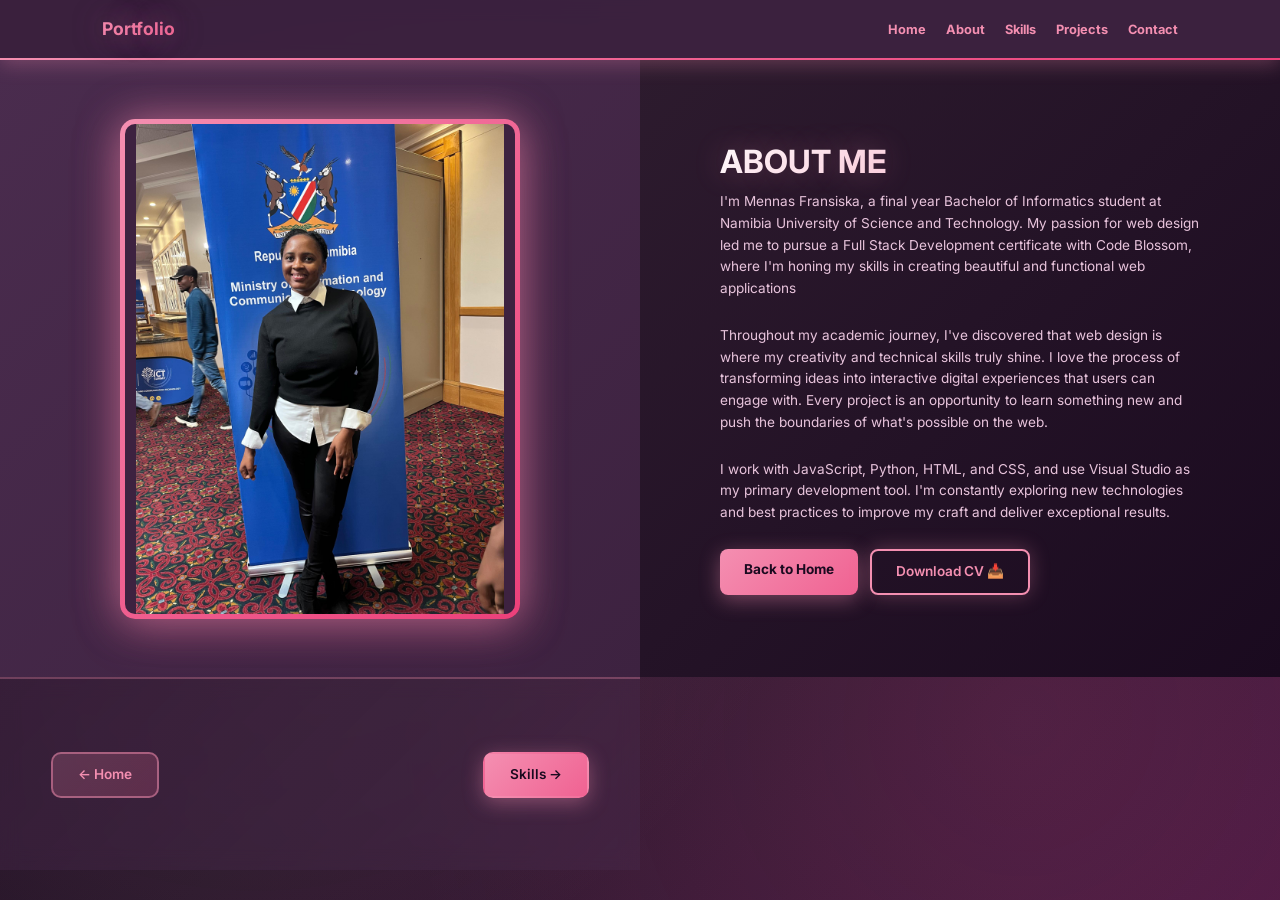
==== about.html @ dbe0e508 "Add files via upload" ====
<!DOCTYPE html>
<html lang="en">
<head>
    <meta charset="UTF-8">
    <meta name="viewport" content="width=device-width, initial-scale=1.0">
    <title>About | Mennas Fransiska</title>
    <link href="https://fonts.googleapis.com/css2?family=Inter:wght@300;400;600&display=swap" rel="stylesheet">
    <link rel="stylesheet" href="style.css">
    <script src="script.js" defer></script>
</head>
<body>

    <nav>
        <div class="logo">Portfolio</div>
        <ul>
            <li><a href="index.html" style="font-weight: bold; color: #f48fb1;">Home</a></li>
            <li><a href="about.html" style="font-weight: bold; color: #f48fb1;">About</a></li>
            <li><a href="skills.html" style="font-weight: bold; color: #f48fb1;">Skills</a></li>
            <li><a href="projects.html" style="font-weight: bold; color: #f48fb1;">Projects</a></li>
            <li><a href="contact.html" style="font-weight: bold; color: #f48fb1;">Contact</a></li>
        </ul>
    </nav>

    <section class="hero-split">
        <div class="hero-left">
    <div class="image-container">
        <img src="aboutphoto.jpg" alt="About Mennas" class="full-picture">
    </div>
</div>
        <div class="hero-right">
            <div class="hero-content">
                <h1>ABOUT ME</h1>
                <p class="description">
                    I'm Mennas Fransiska, a final year Bachelor of Informatics student at Namibia University of Science 
                     and Technology. My passion for web design led me to pursue a Full Stack Development certificate with Code Blossom,
                     where I'm honing my skills in creating beautiful and functional web applications
                </p>
                <p class="description">
                    Throughout my academic journey, I've discovered that web design is where my creativity and technical skills truly shine. I love the process of transforming ideas into interactive digital experiences that users can engage with. Every project is an opportunity to learn something new and push the boundaries of what's possible on the web.
                </p>
                <p class="description">
                    I work with JavaScript, Python, HTML, and CSS, and use Visual Studio as my primary development tool. I'm constantly exploring new technologies and best practices to improve my craft and deliver exceptional results.
                </p>
                <div class="hero-btns">
    <a href="index.html" class="btn btn-dark">Back to Home</a>
    
    <a href="Mennas_Fransiska_CV.pdf" download class="btn btn-white">
        Download CV 📥
    </a>
</div>
            </div>
        </div>
    </header>

    <div class="page-navigation">
        <a href="index.html" class="nav-btn prev-btn">← Home</a>
        <a href="skills.html" class="nav-btn next-btn">Skills →</a>
    </div>

</body>
</html>
---- style.css ----
/* --- 1. GENERAL SETUP --- */
* {
    margin: 0;
    padding: 0;
    box-sizing: border-box;
    font-family: 'Inter', sans-serif;
}

html {
    scroll-behavior: smooth;
}

body {
    background: linear-gradient(135deg, #1a0a1f 0%, #2d1b2e 50%, #4a1942 100%);
    background-attachment: fixed;
    color: #f5e6f0;
    line-height: 1.6;
    position: relative;
    overflow-x: hidden;
}

body::before {
    content: '';
    position: fixed;
    top: 0;
    left: 0;
    width: 100%;
    height: 100%;
    background: radial-gradient(circle at 20% 50%, rgba(244, 143, 177, 0.1) 0%, transparent 50%),
                radial-gradient(circle at 80% 80%, rgba(240, 98, 146, 0.1) 0%, transparent 50%);
    pointer-events: none;
    z-index: 0;
}

/* --- 2. NAVIGATION --- */
nav {
    display: flex;
    justify-content: space-between;
    padding: 15px 8%;
    background: rgba(61, 34, 64, 0.95);
    backdrop-filter: blur(10px);
    align-items: center;
    position: sticky;
    top: 0;
    z-index: 1000;
    border-bottom: 2px solid transparent;
    border-image: linear-gradient(90deg, #f48fb1, #f06292, #ec407a) 1;
    box-shadow: 0 4px 20px rgba(244, 143, 177, 0.3);
}

.logo {
    font-weight: 700;
    font-size: 1.1rem;
    background: linear-gradient(135deg, #f48fb1, #f06292);
    -webkit-background-clip: text;
    -webkit-text-fill-color: transparent;
    background-clip: text;
    text-shadow: 0 0 30px rgba(244, 143, 177, 0.5);
}

nav ul {
    display: flex;
    list-style: none;
    gap: 20px;
}

nav ul li a {
    text-decoration: none;
    color: #f5c6e0;
    font-weight: 500;
    font-size: 0.8rem;
    transition: 0.3s;
}

nav ul li a:hover {
    color: #f48fb1;
}

/* --- 3. HERO SPLIT LAYOUT --- */
.hero-split {
    display: grid;
    grid-template-columns: 1fr 1fr;
    min-height: 90vh;
}

/* Left Side - Dark */
.hero-left {
    background: linear-gradient(135deg, #4a2c4e 0%, #3d2240 100%);
    display: flex;
    justify-content: center;
    align-items: center;
    padding: 40px;
    position: relative;
    overflow: hidden;
}

.hero-left::before {
    content: '';
    position: absolute;
    width: 300px;
    height: 300px;
    background: radial-gradient(circle, rgba(244, 143, 177, 0.2) 0%, transparent 70%);
    border-radius: 50%;
    top: 50%;
    left: 50%;
    transform: translate(-50%, -50%);
    animation: pulse 4s ease-in-out infinite;
}

@keyframes pulse {
    0%, 100% { transform: translate(-50%, -50%) scale(1); opacity: 0.5; }
    50% { transform: translate(-50%, -50%) scale(1.2); opacity: 0.8; }
}

/* Right Side - Darker */
.hero-right {
    background: linear-gradient(135deg, #2d1b2e 0%, #1a0a1f 100%);
    display: flex;
    justify-content: center;
    align-items: center;
    padding: 40px 10%;
    position: relative;
}

/* --- 4. IMAGES --- */
.image-container {
    width: 350px;
    height: 350px;
    position: relative;
    z-index: 2;
    animation: float-image 6s ease-in-out infinite;
}

@keyframes float-image {
    0%, 100% { transform: translateY(0); }
    50% { transform: translateY(-15px); }
}

.profile-circle {
    width: 100%;
    height: 100%;
    border-radius: 50%;
    object-fit: cover;
    border: 5px solid transparent;
    background: linear-gradient(#3d2240, #3d2240) padding-box,
                linear-gradient(135deg, #f48fb1, #f06292, #ec407a) border-box;
    box-shadow: 0 0 40px rgba(244, 143, 177, 0.6),
                0 0 80px rgba(240, 98, 146, 0.4),
                inset 0 0 20px rgba(244, 143, 177, 0.2);
    margin: 25px;
    padding: 15px;
    position: relative;
    z-index: 2;
    opacity: 1 !important;
    display: block;
    animation: glow 3s ease-in-out infinite, fadeInImage 0.8s ease forwards;
}

@keyframes glow {
    0%, 100% { box-shadow: 0 0 40px rgba(244, 143, 177, 0.6), 0 0 80px rgba(240, 98, 146, 0.4); }
    50% { box-shadow: 0 0 60px rgba(244, 143, 177, 0.8), 0 0 100px rgba(240, 98, 146, 0.6); }
}

.about-image img {
    width: 100%;
    max-width: 400px;
    border-radius: 15px;
    box-shadow: 0 10px 30px rgba(244, 143, 177, 0.2);
}

/* --- 5. TYPOGRAPHY (SCALED DOWN) --- */
.hero-content h1, .about-text h3, .projects-intro h1, .skills-intro h1, .contact-info h1 {
    font-size: 2rem;
    margin-bottom: 10px;
    background: linear-gradient(135deg, #ffffff, #f48fb1);
    -webkit-background-clip: text;
    -webkit-text-fill-color: transparent;
    background-clip: text;
    line-height: 1.2;
    text-shadow: 0 0 30px rgba(244, 143, 177, 0.3);
    animation: fadeInUp 1s ease;
}

@keyframes fadeInUp {
    from { opacity: 0; transform: translateY(30px); }
    to { opacity: 1; transform: translateY(0); }
}

.hero-content h2 {
    font-size: 0.95rem;
    font-weight: 400;
    color: #f5c6e0;
    margin-bottom: 15px;
}

.description, .about-text p {
    font-size: 0.85rem;
    color: #e8c4dc;
    line-height: 1.6;
    margin-bottom: 25px;
    max-width: 480px;
}

.dotted-spec {
    border: 3px solid transparent;
    background: linear-gradient(rgba(45, 27, 46, 0.6), rgba(45, 27, 46, 0.6)) padding-box,
                linear-gradient(135deg, #f48fb1, #f06292) border-box;
    padding: 20px;
    border-radius: 12px;
    box-shadow: 0 0 30px rgba(244, 143, 177, 0.3),
                inset 0 0 20px rgba(244, 143, 177, 0.1);
    position: relative;
}

/* --- 6. BUTTONS --- */
.hero-btns {
    display: flex;
    gap: 12px;
}

.btn {
    padding: 10px 24px;
    text-decoration: none;
    border-radius: 8px;
    font-weight: 600;
    font-size: 0.85rem;
    transition: 0.3s ease;
    display: inline-block;
    position: relative;
    overflow: hidden;
    z-index: 1;
}

.btn::after {
    content: '';
    position: absolute;
    top: 50%;
    left: 50%;
    width: 0;
    height: 0;
    border-radius: 50%;
    background: rgba(255, 255, 255, 0.3);
    transform: translate(-50%, -50%);
    transition: width 0.6s, height 0.6s;
    z-index: -1;
}

.btn:hover::after {
    width: 300px;
    height: 300px;
}

.btn-dark {
    background: linear-gradient(135deg, #f48fb1, #f06292);
    color: #1a0a1f;
    font-weight: 700;
    box-shadow: 0 5px 20px rgba(244, 143, 177, 0.4);
}

.btn-dark:hover {
    box-shadow: 0 8px 30px rgba(244, 143, 177, 0.6);
    transform: translateY(-3px);
}

.btn-white {
    background: transparent;
    color: #f48fb1;
    border: 2px solid #f48fb1;
    box-shadow: 0 0 20px rgba(244, 143, 177, 0.3);
}

.btn-white:hover {
    background: linear-gradient(135deg, #f48fb1, #f06292);
    color: #1a0a1f;
    border-color: transparent;
    transform: translateY(-3px);
    box-shadow: 0 8px 30px rgba(244, 143, 177, 0.6);
}

.btn:hover {
    transform: translateY(-2px);
}


/* --- 7. SKILLS & PROJECTS CARDS --- */
.skills-grid {
    display: grid;
    grid-template-columns: 1fr 1fr;
    gap: 15px;
}

.skill-card, .project-card {
    background: linear-gradient(135deg, rgba(61, 34, 64, 0.8), rgba(74, 44, 78, 0.6));
    backdrop-filter: blur(10px);
    padding: 25px;
    border-radius: 15px;
    border: 2px solid transparent;
    background-clip: padding-box;
    position: relative;
    transition: 0.3s;
    overflow: hidden;
}

.skill-card::before, .project-card::before {
    content: '';
    position: absolute;
    top: 0;
    left: 0;
    right: 0;
    bottom: 0;
    border-radius: 15px;
    padding: 2px;
    background: linear-gradient(135deg, #f48fb1, #f06292, #ec407a);
    -webkit-mask: linear-gradient(#fff 0 0) content-box, linear-gradient(#fff 0 0);
    -webkit-mask-composite: xor;
    mask-composite: exclude;
    opacity: 0.5;
    transition: opacity 0.3s;
}

.skill-card:hover::before, .project-card:hover::before {
    opacity: 1;
}

.skill-card h3, .project-card h3 {
    font-size: 0.9rem;
    margin-bottom: 5px;
    color: #ffffff;
}

.skill-card p, .project-card p {
    font-size: 0.75rem;
    color: #e8c4dc;
}

/* --- 8. CONTACT FORM --- */
.contact-info {
    color: #f5e6f0;
}

.contact-details {
    margin-top: 30px;
}

.detail-item {
    margin-bottom: 20px;
}

.detail-item strong {
    color: #f48fb1;
    display: block;
    margin-bottom: 5px;
    font-size: 0.85rem;
}

.detail-item p {
    color: #e8c4dc;
    font-size: 0.85rem;
}

.contact-form {
    background: linear-gradient(135deg, rgba(61, 34, 64, 0.9), rgba(74, 44, 78, 0.7));
    backdrop-filter: blur(15px);
    padding: 35px;
    border-radius: 20px;
    width: 100%;
    max-width: 450px;
    border: 2px solid rgba(244, 143, 177, 0.3);
    box-shadow: 0 10px 40px rgba(244, 143, 177, 0.3),
                inset 0 0 20px rgba(244, 143, 177, 0.1);
}

.form-group {
    margin-bottom: 15px;
}

.form-group label {
    font-size: 0.75rem;
    font-weight: 600;
    margin-bottom: 5px;
    display: block;
    color: #f5c6e0;
}

.form-group input, .form-group textarea {
    width: 100%;
    padding: 10px;
    border: 2px solid rgba(244, 143, 177, 0.3);
    border-radius: 8px;
    font-size: 0.85rem;
    background: rgba(45, 27, 46, 0.6);
    color: #f5e6f0;
    transition: all 0.3s ease;
}

.form-group input:focus,
.form-group textarea:focus {
    outline: none;
    border-color: #f48fb1;
    background: rgba(45, 27, 46, 0.8);
    box-shadow: 0 0 20px rgba(244, 143, 177, 0.4);
}

/* --- 9. MOBILE RESPONSIVENESS --- */
@media (max-width: 900px) {
    .hero-split {
        grid-template-columns: 1fr;
    }
    
    .hero-left, .hero-right {
        padding: 40px 5%;
    }

    .image-container {
        width: 280px;
        height: 280px;
    }

    .hero-content h1 {
        font-size: 1.8rem;
    }
    
    nav ul {
        gap: 10px;
    }
    
    nav ul li a {
        font-size: 0.75rem;
    }
}
/* Styling to show the full picture on the About page */
.full-picture {
    width: 100%;
    height: auto;
    max-height: 500px;
    border-radius: 15px;
    object-fit: contain;
    border: 5px solid transparent;
    background: linear-gradient(#3d2240, #3d2240) padding-box,
                linear-gradient(135deg, #f48fb1, #f06292, #ec407a) border-box;
    box-shadow: 0 0 40px rgba(244, 143, 177, 0.5),
                0 10px 50px rgba(240, 98, 146, 0.3);
}

/* Adjusting the container for the full picture */
.image-container {
    width: 100%;
    max-width: 400px; /* Limits the width so it stays elegant */
    display: flex;
    justify-content: center;
    align-items: center;
}
/* --- PROJECTS PAGE (FIGMA STYLE) --- */

.projects-container {
    display: flex;
    justify-content: center;
    align-items: center;
    min-height: 85vh;
    padding: 60px 20px;
    background: linear-gradient(135deg, #2d1b2e 0%, #1a0a1f 100%);
    text-align: center;
    position: relative;
}

.placeholder-content {
    max-width: 650px;
}

.placeholder-content h2 {
    font-size: 1.6rem;
    margin-bottom: 20px;
    color: #ffffff;
}

.top-description, .bottom-description {
    color: #e8c4dc;
    font-size: 0.85rem;
    line-height: 1.6;
    margin: 0 auto;
}

.rocket-circle {
    width: 120px;
    height: 120px;
    background: linear-gradient(135deg, rgba(61, 34, 64, 0.8), rgba(74, 44, 78, 0.6));
    backdrop-filter: blur(10px);
    border-radius: 50%;
    display: flex;
    justify-content: center;
    align-items: center;
    margin: 40px auto;
    box-shadow: 0 0 40px rgba(244, 143, 177, 0.6),
                0 0 80px rgba(240, 98, 146, 0.4),
                inset 0 0 30px rgba(244, 143, 177, 0.2);
    border: 3px solid rgba(244, 143, 177, 0.5);
    position: relative;
}

.rocket-circle::before {
    content: '';
    position: absolute;
    inset: -5px;
    border-radius: 50%;
    background: linear-gradient(135deg, #f48fb1, #f06292, #ec407a);
    z-index: -1;
    opacity: 0.3;
    filter: blur(15px);
    animation: rotate 4s linear infinite;
}

@keyframes rotate {
    from { transform: rotate(0deg); }
    to { transform: rotate(360deg); }
}

.rocket-emoji {
    font-size: 3rem;
}

.placeholder-content h3 {
    font-size: 1.2rem;
    margin-bottom: 15px;
    color: #ffffff;
}

.status-container {
    margin-top: 35px;
}

.status-badge {
    background: linear-gradient(135deg, rgba(61, 34, 64, 0.9), rgba(74, 44, 78, 0.7));
    color: #f48fb1;
    padding: 10px 25px;
    border-radius: 30px;
    font-size: 0.8rem;
    font-weight: 600;
    letter-spacing: 0.5px;
    border: 2px solid #f48fb1;
    box-shadow: 0 0 30px rgba(244, 143, 177, 0.5);
    animation: pulse 2s ease-in-out infinite;
}
.btn-white:hover {
    background: #f48fb1;
    color: #2d1b2e;
    border-color: #f48fb1;
    transform: translateY(-3px);
    box-shadow: 0 5px 15px rgba(244, 143, 177, 0.4);
}


/* ========================================
   INTERACTIVE JAVASCRIPT STYLES
   ======================================== */

/* --- FADE IN ANIMATIONS --- */
.fade-in {
    opacity: 0;
    transform: translateY(30px);
    transition: opacity 0.8s ease, transform 0.8s ease;
}

.fade-in-visible {
    opacity: 1;
    transform: translateY(0);
}

/* --- FORM VALIDATION STYLES --- */
.input-error {
    border-color: #ef4444 !important;
    background-color: #4a2c4e;
}

.error-message {
    color: #ef4444;
    font-size: 0.75rem;
    margin-top: 5px;
    display: block;
}

.form-group input:focus,
.form-group textarea:focus {
    outline: none;
    border-color: #f48fb1;
    box-shadow: 0 0 0 3px rgba(244, 143, 177, 0.1);
}

/* --- NOTIFICATION STYLES --- */
.notification {
    position: fixed;
    top: 20px;
    right: 20px;
    padding: 15px 25px;
    border-radius: 8px;
    font-size: 0.9rem;
    font-weight: 500;
    z-index: 10000;
    opacity: 0;
    transform: translateX(400px);
    transition: all 0.3s ease;
    box-shadow: 0 10px 25px rgba(0,0,0,0.15);
}

.notification.show {
    opacity: 1;
    transform: translateX(0);
}

.notification-success {
    background: #10b981;
    color: white;
}

.notification-error {
    background: #ef4444;
    color: white;
}

/* --- SKILL PROGRESS BARS --- */
.skill-progress {
    width: 100%;
    height: 6px;
    background: #5a3a5e;
    border-radius: 10px;
    margin-top: 15px;
    overflow: hidden;
}

.skill-progress-fill {
    height: 100%;
    background: linear-gradient(90deg, #f48fb1, #f06292);
    border-radius: 10px;
    transition: width 1.5s ease;
}

/* --- SKILL CARD HOVER EFFECTS --- */
.skill-card, .project-card {
    transition: transform 0.3s ease, box-shadow 0.3s ease;
    cursor: pointer;
}

.skill-card:hover, .project-card:hover {
    box-shadow: 0 15px 40px rgba(244, 143, 177, 0.4),
                0 0 30px rgba(240, 98, 146, 0.3);
    transform: translateY(-8px) scale(1.02);
}

/* --- SKILL ICONS --- */
.skill-icon {
    width: 55px;
    height: 55px;
    background: linear-gradient(135deg, #f48fb1, #f06292, #ec407a);
    color: white;
    border-radius: 12px;
    display: flex;
    align-items: center;
    justify-content: center;
    font-weight: 700;
    font-size: 1rem;
    margin-bottom: 15px;
    transition: transform 0.3s ease;
    box-shadow: 0 5px 20px rgba(244, 143, 177, 0.5);
    position: relative;
}

.skill-icon::after {
    content: '';
    position: absolute;
    inset: -2px;
    background: linear-gradient(135deg, #f48fb1, #f06292, #ec407a);
    border-radius: 12px;
    z-index: -1;
    opacity: 0;
    transition: opacity 0.3s;
    filter: blur(10px);
}

.skill-card:hover .skill-icon {
    transform: rotate(5deg) scale(1.15);
}

.skill-card:hover .skill-icon::after {
    opacity: 1;
}

/* --- SCROLL TO TOP BUTTON --- */
.scroll-to-top {
    position: fixed;
    bottom: 30px;
    right: 30px;
    width: 55px;
    height: 55px;
    background: linear-gradient(135deg, #f48fb1, #f06292);
    color: white;
    border: none;
    border-radius: 50%;
    font-size: 1.5rem;
    cursor: pointer;
    opacity: 0;
    visibility: hidden;
    transition: all 0.3s ease;
    box-shadow: 0 5px 25px rgba(244, 143, 177, 0.5);
    z-index: 1000;
}

.scroll-to-top.visible {
    opacity: 1;
    visibility: visible;
}

.scroll-to-top:hover {
    background: linear-gradient(135deg, #f06292, #ec407a);
    transform: translateY(-8px) scale(1.1);
    box-shadow: 0 10px 35px rgba(244, 143, 177, 0.7);
}

/* --- MOBILE NAVIGATION --- */
.hamburger {
    display: none;
    flex-direction: column;
    cursor: pointer;
    gap: 5px;
    z-index: 1001;
}

.hamburger span {
    width: 25px;
    height: 3px;
    background: #f48fb1;
    border-radius: 3px;
    transition: all 0.3s ease;
}

.hamburger.active span:nth-child(1) {
    transform: rotate(45deg) translate(8px, 8px);
}

.hamburger.active span:nth-child(2) {
    opacity: 0;
}

.hamburger.active span:nth-child(3) {
    transform: rotate(-45deg) translate(7px, -7px);
}

@media (max-width: 900px) {
    nav ul {
        position: fixed;
        top: 60px;
        right: -100%;
        width: 250px;
        height: calc(100vh - 60px);
        background: linear-gradient(135deg, rgba(61, 34, 64, 0.98), rgba(74, 44, 78, 0.95));
        backdrop-filter: blur(15px);
        flex-direction: column;
        padding: 30px;
        box-shadow: -5px 0 30px rgba(244, 143, 177, 0.4);
        transition: right 0.3s ease;
        gap: 25px;
        border-left: 2px solid rgba(244, 143, 177, 0.3);
    }

    nav ul.nav-active {
        right: 0;
    }

    nav ul li a {
        font-size: 1rem;
    }
}

/* --- TYPING CURSOR EFFECT --- */
.hero-content h2::after {
    content: '|';
    animation: blink 1s infinite;
    margin-left: 2px;
}

@keyframes blink {
    0%, 50% { opacity: 1; }
    51%, 100% { opacity: 0; }
}

/* --- BUTTON ANIMATIONS --- */
.btn {
    position: relative;
    overflow: hidden;
}

.btn::before {
    content: '';
    position: absolute;
    top: 50%;
    left: 50%;
    width: 0;
    height: 0;
    border-radius: 50%;
    background: rgba(255, 255, 255, 0.2);
    transform: translate(-50%, -50%);
    transition: width 0.6s, height 0.6s;
}

.btn:hover::before {
    width: 300px;
    height: 300px;
}

/* --- SMOOTH TRANSITIONS --- */
* {
    transition: background-color 0.3s ease, color 0.3s ease;
}

a, button, input, textarea {
    transition: all 0.3s ease;
}

/* --- LOADING ANIMATION FOR IMAGES --- */
img {
    opacity: 1;
    animation: fadeInImage 0.8s ease forwards;
}

@keyframes fadeInImage {
    from {
        opacity: 0;
        transform: scale(0.95);
    }
    to {
        opacity: 1;
        transform: scale(1);
    }
}

/* --- CARD ENTRANCE ANIMATIONS --- */
.skill-card, .project-card {
    animation: slideUp 0.6s ease forwards;
}

.skill-card:nth-child(1) { animation-delay: 0.1s; }
.skill-card:nth-child(2) { animation-delay: 0.2s; }
.skill-card:nth-child(3) { animation-delay: 0.3s; }
.skill-card:nth-child(4) { animation-delay: 0.4s; }

@keyframes slideUp {
    from {
        opacity: 0;
        transform: translateY(30px);
    }
    to {
        opacity: 1;
        transform: translateY(0);
    }
}

/* --- ENHANCED FORM STYLES --- */
.contact-form {
    animation: fadeIn 0.8s ease;
}

@keyframes fadeIn {
    from { opacity: 0; }
    to { opacity: 1; }
}

.form-group input:valid,
.form-group textarea:valid {
    border-color: #10b981;
}

.form-group input::placeholder,
.form-group textarea::placeholder {
    color: #9d7a9a;
}

/* --- ROCKET ANIMATION --- */
.rocket-circle {
    animation: float 3s ease-in-out infinite;
}

@keyframes float {
    0%, 100% { transform: translateY(0); }
    50% { transform: translateY(-15px); }
}

.rocket-emoji {
    display: inline-block;
    animation: rotate 4s linear infinite;
}

@keyframes rotate {
    0% { transform: rotate(0deg); }
    100% { transform: rotate(360deg); }
}

/* --- ENHANCED HOVER STATES --- */
nav ul li a {
    position: relative;
}

nav ul li a::after {
    content: '';
    position: absolute;
    bottom: -5px;
    left: 0;
    width: 0;
    height: 2px;
    background: linear-gradient(90deg, #f48fb1, #f06292);
    transition: width 0.3s ease;
    box-shadow: 0 0 10px rgba(244, 143, 177, 0.8);
}

nav ul li a:hover::after {
    width: 100%;
}


/* ========================================
   EXTRA EYE-CATCHING EFFECTS
   ======================================== */

/* Animated gradient background particles */
@keyframes float-particles {
    0%, 100% { transform: translateY(0) translateX(0); }
    25% { transform: translateY(-20px) translateX(10px); }
    50% { transform: translateY(-10px) translateX(-10px); }
    75% { transform: translateY(-30px) translateX(5px); }
}

/* Glowing text effect */
.hero-content h1 {
    animation: text-glow 3s ease-in-out infinite;
}

@keyframes text-glow {
    0%, 100% { filter: drop-shadow(0 0 10px rgba(244, 143, 177, 0.5)); }
    50% { filter: drop-shadow(0 0 20px rgba(244, 143, 177, 0.8)); }
}

/* Smooth page transitions */
.hero-split, .projects-container {
    animation: fadeInPage 1s ease;
}

@keyframes fadeInPage {
    from { opacity: 0; }
    to { opacity: 1; }
}

/* Enhanced skill card animations */
.skill-card {
    animation: slideUpCard 0.6s ease forwards;
    opacity: 0;
}

.skill-card:nth-child(1) { animation-delay: 0.1s; }
.skill-card:nth-child(2) { animation-delay: 0.2s; }
.skill-card:nth-child(3) { animation-delay: 0.3s; }
.skill-card:nth-child(4) { animation-delay: 0.4s; }

@keyframes slideUpCard {
    from {
        opacity: 0;
        transform: translateY(40px);
    }
    to {
        opacity: 1;
        transform: translateY(0);
    }
}

/* Glowing borders on focus */
.form-group input:focus,
.form-group textarea:focus {
    animation: border-glow 1.5s ease-in-out infinite;
}

@keyframes border-glow {
    0%, 100% { box-shadow: 0 0 20px rgba(244, 143, 177, 0.4); }
    50% { box-shadow: 0 0 30px rgba(244, 143, 177, 0.7); }
}

/* Pulsing effect for status badge */
@keyframes pulse-badge {
    0%, 100% { 
        transform: scale(1);
        box-shadow: 0 0 30px rgba(244, 143, 177, 0.5);
    }
    50% { 
        transform: scale(1.05);
        box-shadow: 0 0 40px rgba(244, 143, 177, 0.8);
    }
}

.status-badge {
    animation: pulse-badge 2s ease-in-out infinite;
}

/* Shimmer effect on hover */
.btn::before {
    content: '';
    position: absolute;
    top: 0;
    left: -100%;
    width: 100%;
    height: 100%;
    background: linear-gradient(90deg, transparent, rgba(255, 255, 255, 0.3), transparent);
    transition: left 0.5s;
}

.btn:hover::before {
    left: 100%;
}

/* Floating animation for images */
.profile-circle,
.full-picture {
    position: relative;
    z-index: 2;
}

/* Gradient text for headings */
.placeholder-content h2,
.placeholder-content h3 {
    background: linear-gradient(135deg, #ffffff, #f48fb1, #f06292);
    -webkit-background-clip: text;
    -webkit-text-fill-color: transparent;
    background-clip: text;
}

/* Enhanced hover for navigation links */
nav ul li a {
    transition: all 0.3s ease;
}

nav ul li a:hover {
    color: #f48fb1;
    text-shadow: 0 0 15px rgba(244, 143, 177, 0.8);
    transform: translateY(-2px);
}

/* Glowing effect for form submit button */
button[type="submit"] {
    position: relative;
    overflow: hidden;
}

button[type="submit"]:hover {
    animation: button-glow 1s ease-in-out infinite;
}

@keyframes button-glow {
    0%, 100% { box-shadow: 0 5px 20px rgba(244, 143, 177, 0.4); }
    50% { box-shadow: 0 8px 35px rgba(244, 143, 177, 0.7); }
}

/* Sparkle effect */
@keyframes sparkle {
    0%, 100% { opacity: 0; transform: scale(0); }
    50% { opacity: 1; transform: scale(1); }
}

/* Add depth to cards */
.skill-card, .project-card, .contact-form {
    transform-style: preserve-3d;
}

.skill-card:hover, .project-card:hover {
    transform: translateY(-8px) scale(1.02) rotateX(2deg);
}

/* Smooth scrollbar styling */
::-webkit-scrollbar {
    width: 12px;
}

::-webkit-scrollbar-track {
    background: #1a0a1f;
}

::-webkit-scrollbar-thumb {
    background: linear-gradient(135deg, #f48fb1, #f06292);
    border-radius: 10px;
    box-shadow: 0 0 10px rgba(244, 143, 177, 0.5);
}

::-webkit-scrollbar-thumb:hover {
    background: linear-gradient(135deg, #f06292, #ec407a);
}

/* Selection color */
::selection {
    background: rgba(244, 143, 177, 0.4);
    color: #ffffff;
}

::-moz-selection {
    background: rgba(244, 143, 177, 0.4);
    color: #ffffff;
}


/* ========================================
   PAGE NAVIGATION BUTTONS
   ======================================== */

.page-navigation {
    display: flex;
    justify-content: space-between;
    align-items: center;
    padding: 30px 8%;
    background: linear-gradient(135deg, rgba(61, 34, 64, 0.6), rgba(74, 44, 78, 0.4));
    backdrop-filter: blur(10px);
    border-top: 2px solid rgba(244, 143, 177, 0.3);
    position: relative;
    z-index: 10;
}

.nav-btn {
    padding: 10px 25px;
    text-decoration: none;
    border-radius: 10px;
    font-weight: 600;
    font-size: 0.85rem;
    transition: all 0.3s ease;
    display: inline-flex;
    align-items: center;
    gap: 8px;
    position: relative;
    overflow: hidden;
    z-index: 1;
}

.prev-btn {
    background: linear-gradient(135deg, rgba(244, 143, 177, 0.2), rgba(240, 98, 146, 0.2));
    color: #f48fb1;
    border: 2px solid rgba(244, 143, 177, 0.5);
}

.next-btn {
    background: linear-gradient(135deg, #f48fb1, #f06292);
    color: #1a0a1f;
    border: 2px solid transparent;
    box-shadow: 0 5px 20px rgba(244, 143, 177, 0.4);
}

.nav-btn::before {
    content: '';
    position: absolute;
    top: 0;
    left: -100%;
    width: 100%;
    height: 100%;
    background: linear-gradient(90deg, transparent, rgba(255, 255, 255, 0.3), transparent);
    transition: left 0.5s;
    z-index: -1;
}

.nav-btn:hover::before {
    left: 100%;
}

.prev-btn:hover {
    background: linear-gradient(135deg, rgba(244, 143, 177, 0.4), rgba(240, 98, 146, 0.4));
    border-color: #f48fb1;
    transform: translateX(-5px);
    box-shadow: 0 5px 20px rgba(244, 143, 177, 0.4);
}

.next-btn:hover {
    background: linear-gradient(135deg, #f06292, #ec407a);
    transform: translateX(5px);
    box-shadow: 0 8px 30px rgba(244, 143, 177, 0.6);
}

/* Mobile responsive */
@media (max-width: 600px) {
    .page-navigation {
        flex-direction: column;
        gap: 15px;
        padding: 20px 5%;
    }
    
    .nav-btn {
        width: 100%;
        justify-content: center;
    }
    
    .prev-btn:hover,
    .next-btn:hover {
        transform: translateY(-3px);
    }
}
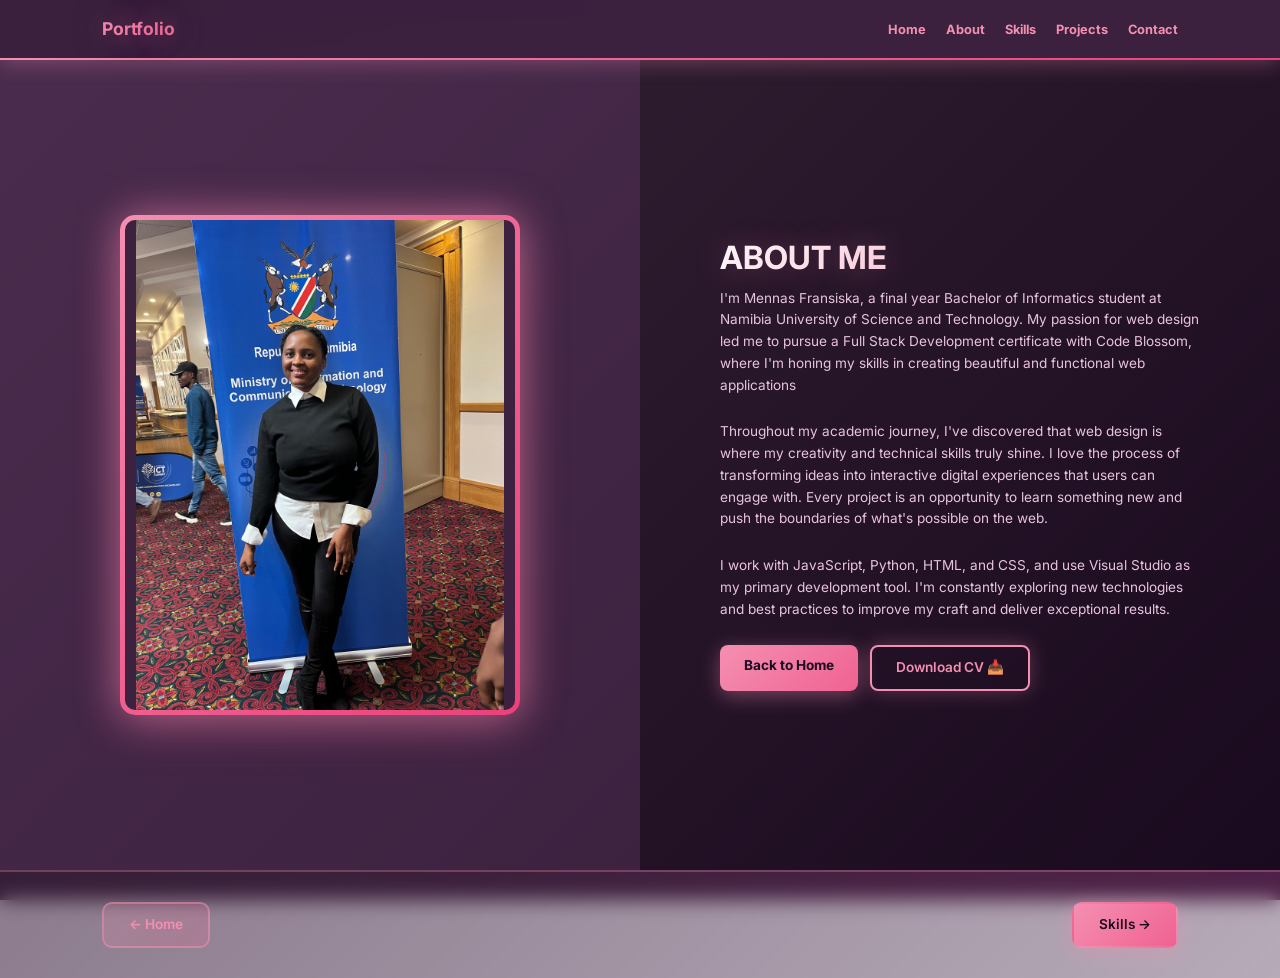
==== commit 1836fdeb: "Add files via upload" ====
--- a/about.html
+++ b/about.html
@@ -23,10 +23,10 @@
 
     <section class="hero-split">
         <div class="hero-left">
-    <div class="image-container">
-        <img src="aboutphoto.jpg" alt="About Mennas" class="full-picture">
-    </div>
-</div>
+            <div class="image-container">
+                <img src="aboutphoto.jpg" alt="About Mennas" class="full-picture">
+            </div>
+        </div>
         <div class="hero-right">
             <div class="hero-content">
                 <h1>ABOUT ME</h1>
@@ -42,15 +42,14 @@
                     I work with JavaScript, Python, HTML, and CSS, and use Visual Studio as my primary development tool. I'm constantly exploring new technologies and best practices to improve my craft and deliver exceptional results.
                 </p>
                 <div class="hero-btns">
-    <a href="index.html" class="btn btn-dark">Back to Home</a>
-    
-    <a href="Mennas_Fransiska_CV.pdf" download class="btn btn-white">
-        Download CV 📥
-    </a>
-</div>
+                    <a href="index.html" class="btn btn-dark">Back to Home</a>
+                    <a href="Mennas_Fransiska_CV.pdf" download class="btn btn-white">
+                        Download CV 📥
+                    </a>
+                </div>
             </div>
         </div>
-    </header>
+    </section>
 
     <div class="page-navigation">
         <a href="index.html" class="nav-btn prev-btn">← Home</a>
